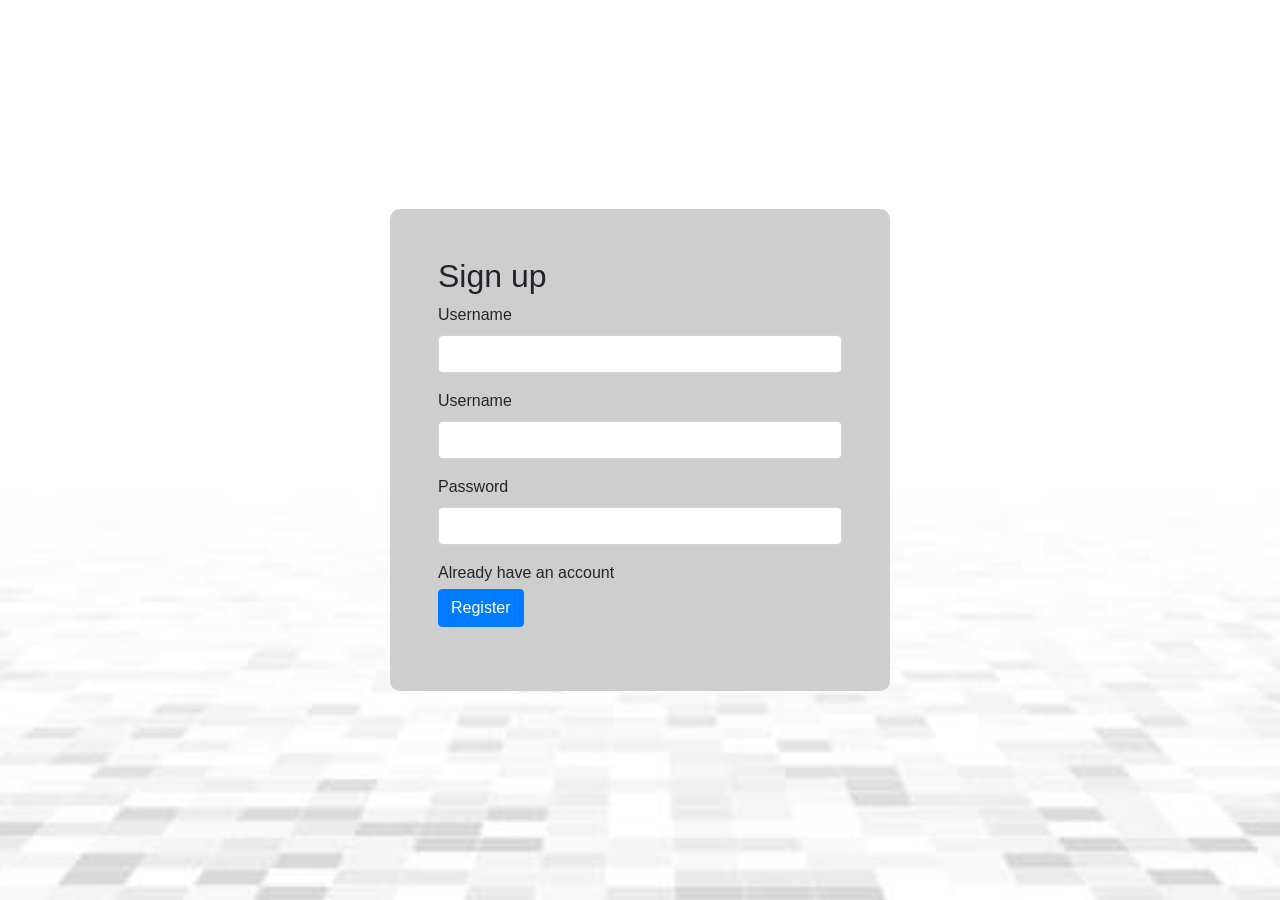
==== CMS-FN/pages/createAccount.html @ 87cd67fa "created the Login page And Sign up page" ====
<!DOCTYPE html>
<html lang="en">
<head>
    <meta charset="UTF-8">
    <meta name="viewport" content="width=device-width, initial-scale=1, shrink-to-fit=no">
    <title>Create Account</title>
    <link rel="stylesheet" href="https://cdn.jsdelivr.net/npm/bootstrap@4.0.0/dist/css/bootstrap.min.css" integrity="sha384-Gn5384xqQ1aoWXA+058RXPxPg6fy4IWvTNh0E263XmFcJlSAwiGgFAW/dAiS6JXm" crossorigin="anonymous">
    <link rel="stylesheet" href="../css/templateSignIn.css">
</head>
<body>

    <form id="loginForm" class="p-5">
        <h2>Sign up</h2>

        <div class="mb-3">
            <label for="txtName" class="form-label">Username</label>
            <input type="text" class="form-control" id="txtName" aria-describedby="emailHelp">
        </div>

        <div class="mb-3">
            <label for="txtEmail" class="form-label">Username</label>
            <input type="email" class="form-control" id="txtEmail" aria-describedby="emailHelp">
        </div>

        <div class="mb-3">
            <label for="txtPassword" class="form-label">Password</label>
            <input type="password" class="form-control" id="txtPassword">
        </div>

        <div class="mb-3">
            <a>Already have an account <br></a>
            <button type="button" class="btn btn-primary mt-1">Register</button>
        </div>
    </form>

    <script src="https://code.jquery.com/jquery-3.2.1.slim.min.js" integrity="sha384-KJ3o2DKtIkvYIK3UENzmM7KCkRr/rE9/Qpg6aAZGJwFDMVNA/GpGFF93hXpG5KkN" crossorigin="anonymous"></script>
    <script src="https://cdn.jsdelivr.net/npm/popper.js@1.12.9/dist/umd/popper.min.js" integrity="sha384-ApNbgh9B+Y1QKtv3Rn7W3mgPxhU9K/ScQsAP7hUibX39j7fakFPskvXusvfa0b4Q" crossorigin="anonymous"></script>
    <script src="https://cdn.jsdelivr.net/npm/bootstrap@4.0.0/dist/js/bootstrap.min.js" integrity="sha384-JZR6Spejh4U02d8jOt6vLEHfe/JQGiRRSQQxSfFWpi1MquVdAyjUar5+76PVCmYl" crossorigin="anonymous"></script>
</body>
</html>
---- CMS-FN/css/templateSignIn.css ----
body{
    width: 100vw;
    height: 100vh;

    background-image: url("../assets/images/bgLogIn.jpg");
    background-size: cover;
    background-position: center;

    display: flex;
    flex-direction: column;
    justify-content: center;
    align-items: center;
}

#loginForm{
    width: 500px;
    background-color: #cecece;
    border-radius: 10px;
}

@media all and (max-width: 550px) {
    #loginForm{
        width: 300px;
        padding: 20px !important;
    }
}
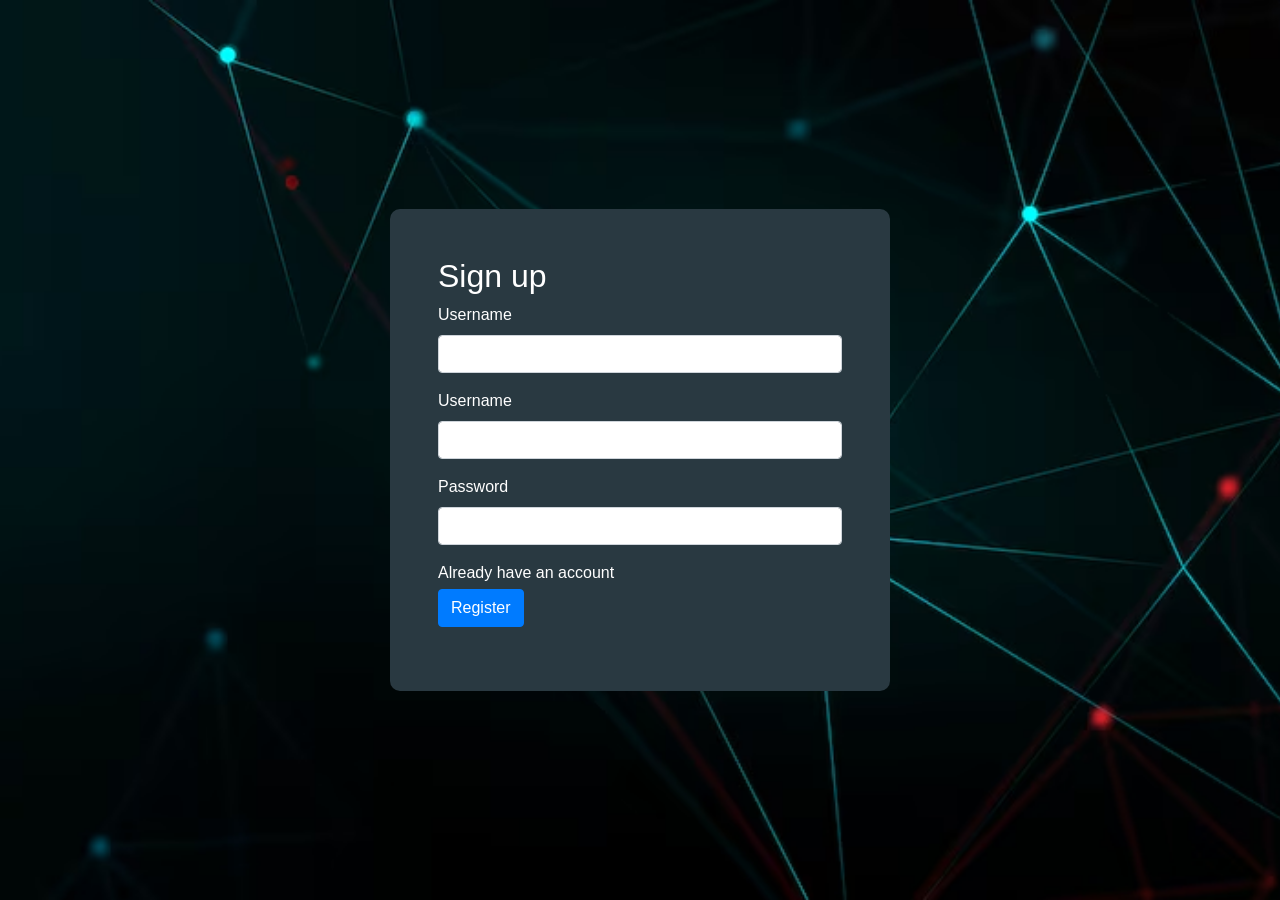
==== commit ed31f264: "creating the dashboard" ====
--- a/CMS-FN/pages/createAccount.html
+++ b/CMS-FN/pages/createAccount.html
@@ -5,7 +5,7 @@
     <meta name="viewport" content="width=device-width, initial-scale=1, shrink-to-fit=no">
     <title>Create Account</title>
     <link rel="stylesheet" href="https://cdn.jsdelivr.net/npm/bootstrap@4.0.0/dist/css/bootstrap.min.css" integrity="sha384-Gn5384xqQ1aoWXA+058RXPxPg6fy4IWvTNh0E263XmFcJlSAwiGgFAW/dAiS6JXm" crossorigin="anonymous">
-    <link rel="stylesheet" href="../css/templateSignIn.css">
+    <link rel="stylesheet" href="../css/loginPages/templateSignIn.css">
 </head>
 <body>
 
--- a/CMS-FN/css/loginPages/templateSignIn.css
+++ b/CMS-FN/css/loginPages/templateSignIn.css
@@ -0,0 +1,28 @@
+body{
+    width: 100vw;
+    height: 100vh;
+
+    background-image: url("../../assets/images/bgLogIn.jpg");
+    background-size: cover;
+    background-position: center;
+
+    display: flex;
+    flex-direction: column;
+    justify-content: center;
+    align-items: center;
+
+    color: white;
+}
+
+#loginForm{
+    width: 500px;
+    background-color: #293941;
+    border-radius: 10px;
+}
+
+@media all and (max-width: 550px) {
+    #loginForm{
+        width: 300px;
+        padding: 20px !important;
+    }
+}
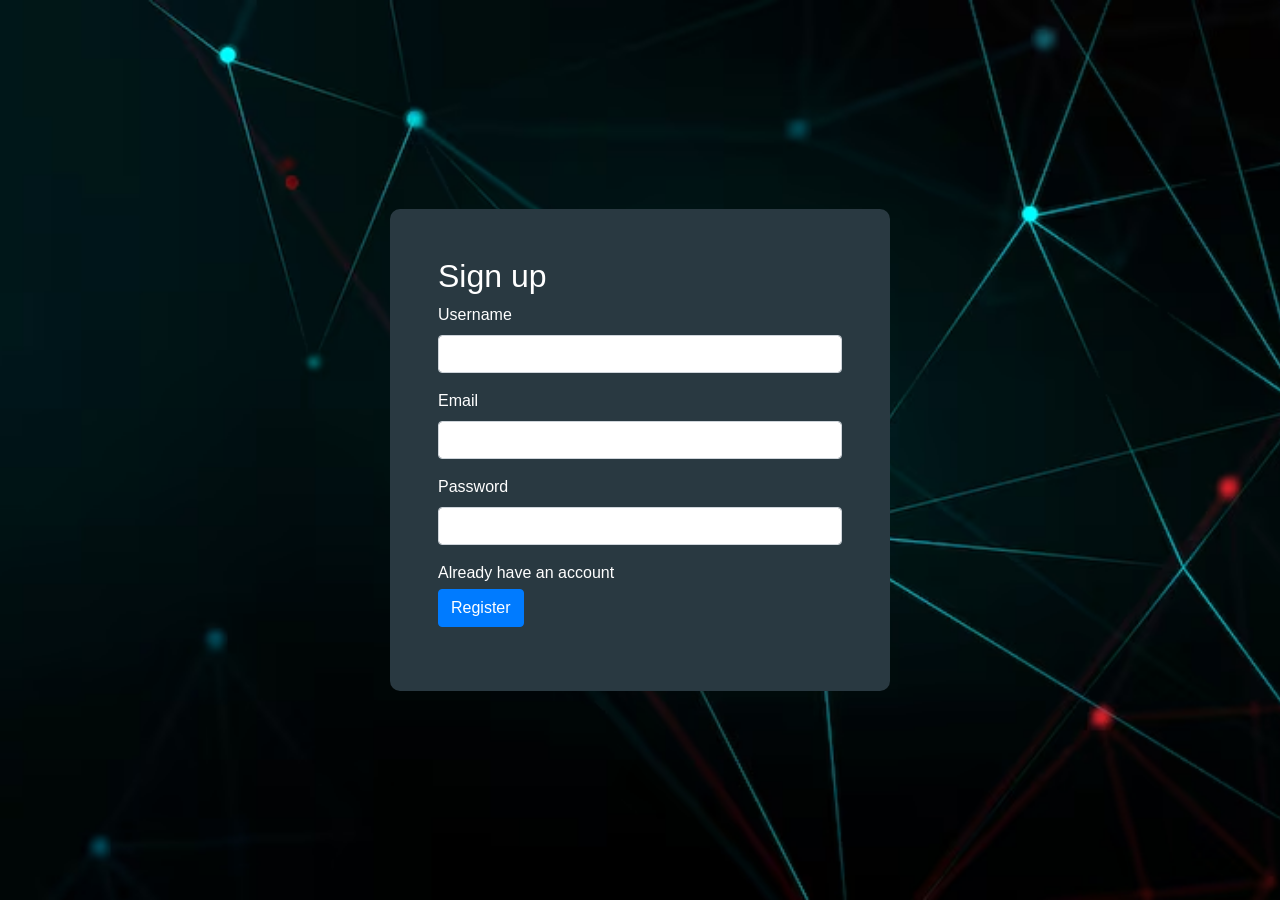
==== commit 22176804: "created the database" ====
--- a/CMS-FN/pages/createAccount.html
+++ b/CMS-FN/pages/createAccount.html
@@ -18,7 +18,7 @@
         </div>
 
         <div class="mb-3">
-            <label for="txtEmail" class="form-label">Username</label>
+            <label for="txtEmail" class="form-label">Email</label>
             <input type="email" class="form-control" id="txtEmail" aria-describedby="emailHelp">
         </div>
 
